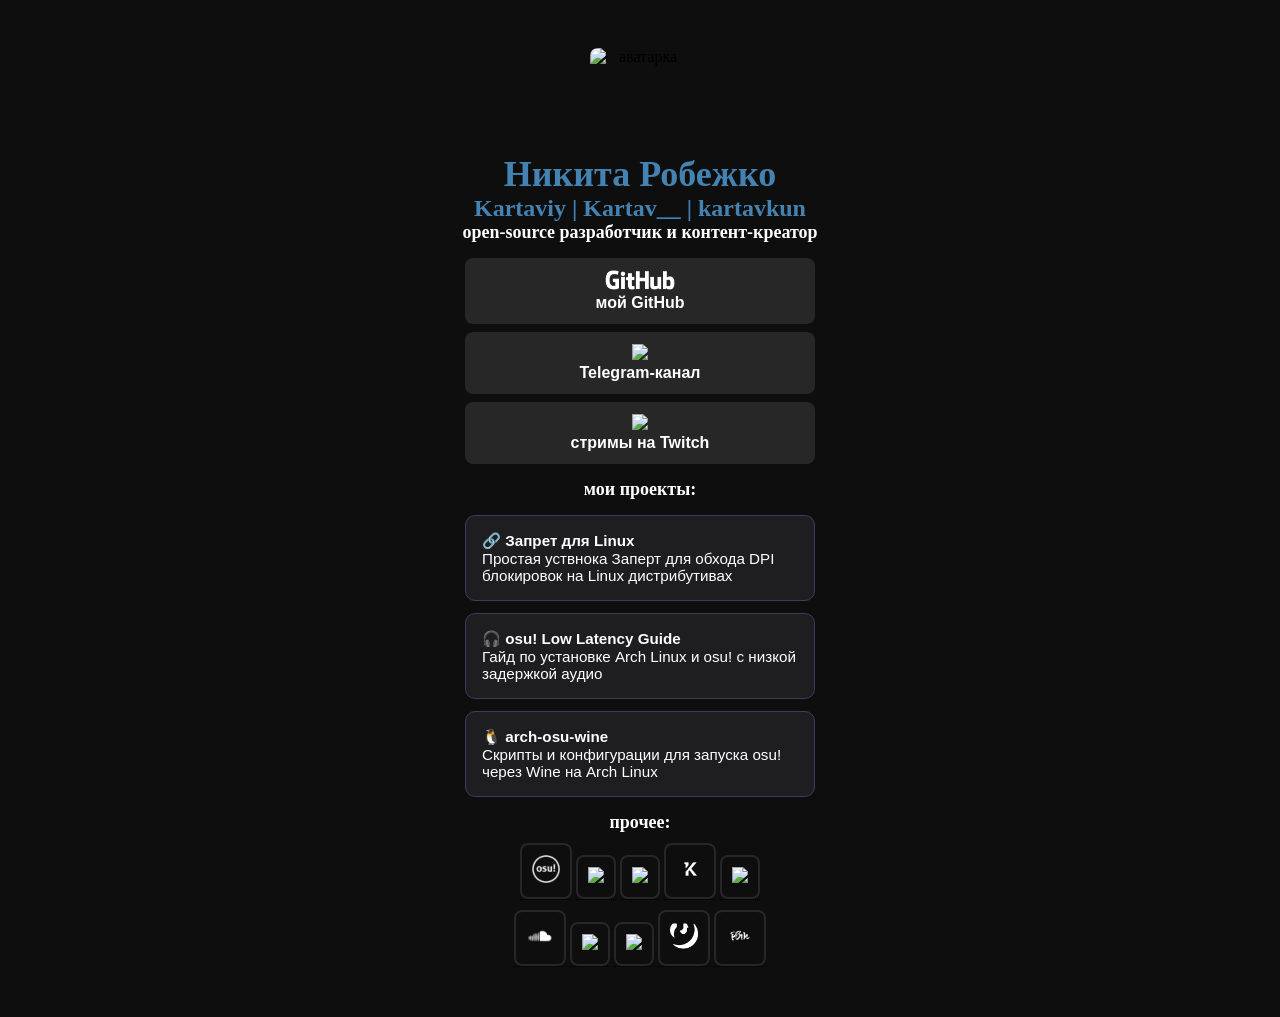
==== index.html @ b4f58d34 "remake site" ====
<!DOCTYPE html>
<html lang="ru">
<head>
  <meta charset="UTF-8">
  <meta name="viewport" content="width=device-width, initial-scale=1">
  <title>Kartaviy — open-source & content</title>
  <link rel="stylesheet" href="./assets/style.css">
  <link rel="stylesheet" href="./assets/colors.css">
  <meta name="description" content="Open-source проекты и активность Картавого">
  <meta property="og:title" content="Картавый — проекты и стримы">
  <meta property="og:description" content="GitHub, Twitch и Telegram — всё здесь">
  <meta name="twitter:card" content="summary">
  <meta name="twitter:title" content="Картавый — проекты и стримы">
  <meta name="twitter:description" content="GitHub, Twitch и Telegram — всё здесь">
  <meta name="twitter:creator" content="@kartav__">
  <meta name="twitter:image" content="https://kartavkun.me/assets/avatar.png">
  <script>
    window.addEventListener('DOMContentLoaded', () => {
      document.body.style.opacity = '1';
    });
  </script>
  <style>
    .project-card {
      display: block;
      background-color: #1e1e20;
      color: #ffffff;
      font-family: var(--font);
      text-align: left;
      margin-bottom: 12px;
      padding: 16px;
      text-decoration: none;
      font-size: 0.95rem;
      border-radius: 10px;
      border: 1px solid #3A3D5F;
      transition: all .25s ease-in-out;
    }

    .project-card:hover {
      background-color: #3A3D5F;
      border-color: #5a5c8e;
    }
  </style>
</head>
<body>
  <div id="body">
    <img id="Photo" src="./assets/avatar.png" alt="аватарка">
    <span id="Name">Никита Робежко</span>
    <span id="Aka">Kartaviy | Kartav__ | kartavkun</span>
    <span id="title">open-source разработчик и контент-креатор</span>

    <div id="linksbutton">
      <a class="links" href="https://github.com/kartavkun" target="_blank" style="border-radius: 8px;">
        <img src="./assets/logos/wordmarks/github.png" height="20"><br>мой GitHub
      </a>
      <a class="links" href="https://t.me/kartaviykun" target="_blank" style="border-radius: 8px;">
        <img src="./assets/logos/wordmarks/telegram.png" height="20"><br>Telegram-канал
      </a>
      <a class="links" href="https://twitch.tv/kartav__" target="_blank" style="border-radius: 8px;">
        <img src="./assets/logos/wordmarks/twitch.png" height="20"><br>стримы на Twitch
      </a>
    </div>

    <span id="title">мои проекты:</span>
    <div id="linksbutton">
      <a class="project-card" href="https://github.com/kartavkun/zapret-discord-youtube" target="_blank">
        <strong>🔗 Запрет для Linux</strong><br>
        Простая уствнока Заперт для обхода DPI блокировок на Linux дистрибутивах
      </a>
      <a class="project-card" href="https://github.com/kartavkun/osu-low-latency-guide" target="_blank">
        <strong>🎧 osu! Low Latency Guide</strong><br>
        Гайд по установке Arch Linux и osu! с низкой задержкой аудио
      </a>
      <a class="project-card" href="https://github.com/kartavkun/arch-osu-wine" target="_blank">
        <strong>🐧 arch-osu-wine</strong><br>
        Скрипты и конфигурации для запуска osu! через Wine на Arch Linux
      </a>
    </div>

    <span id="title">прочее:</span>
    <div class="socials">
      <div class="tooltip">
        <span class="tooltiptext">osu!</span>
        <a class="butt osu" href="https://osu.ppy.sh/users/15166598" target="_blank" style="border-radius: 8px;"><img src="./assets/logos/icons/osu.png" height="28"></a>
      </div>
      <div class="tooltip">
        <span class="tooltiptext">Steam</span>
        <a class="butt steam" href="https://steamcommunity.com/id/kartav__/" target="_blank" style="border-radius: 8px;"><img src="./assets/logos/icons/steam.png" height="28"></a>
      </div>
      <div class="tooltip">
        <span class="tooltiptext">Reddit</span>
        <a class="butt reddit" href="https://www.reddit.com/user/Kartaviy_05" target="_blank" style="border-radius: 8px;"><img src="./assets/logos/icons/reddit.png" height="28"></a>
      </div>
      <div class="tooltip">
        <span class="tooltiptext">Kwork</span>
        <a class="butt kwork" href="https://kwork.ru/user/kartav__" target="_blank" style="border-radius: 8px;"><img src="./assets/logos/icons/kwork.png" height="28"></a>
      </div>
      <div class="tooltip">
        <span class="tooltiptext">Личка</span>
        <a class="butt telegram" href="https://t.me/kartavbash" target="_blank" style="border-radius: 8px;"><img src="./assets/logos/icons/telegram.png" height="28"></a>
      </div>
    </div>
    <div class="socials">
      <div class="tooltip">
        <span class="tooltiptext">Soundcloud</span>
        <a class="butt soundcloud" href="https://soundcloud.com/kartav" target="_blank" style="border-radius: 8px;"><img src="./assets/logos/icons/soundcloud.png" height="28"></a>
      </div>
      <div class="tooltip">
        <span class="tooltiptext">Spotify</span>
        <a class="butt spotify" href="https://open.spotify.com/user/7nkixe2dqv6vtfyr0ygo4arw9?si=fd5a717aaac644c5" target="_blank" style="border-radius: 8px;"><img src="./assets/logos/icons/spotify.png" height="28"></a>
      </div>
      <div class="tooltip">
        <span class="tooltiptext">Last.fm</span>
        <a class="butt lastfm" href="https://www.last.fm/user/kartav__" target="_blank" style="border-radius: 8px;"><img src="./assets/logos/icons/lastfm.png" height="28"></a>
      </div>
      <div class="tooltip">
        <span class="tooltiptext">Genius</span>
        <a class="butt genius" href="https://genius.com/kartavkun" target="_blank" style="border-radius: 8px;"><img src="./assets/logos/icons/genius.png" height="28"></a>
      </div>
      <div class="tooltip">
        <span class="tooltiptext">РЗТ</span>
        <a class="butt rzt" href="https://risazatvorchestvo.com/user/42582" target="_blank" style="border-radius: 8px;"><img src="./assets/logos/icons/rzt.png" height="28"></a>
      </div>
    </div>
  </div>
</body>
</html>
---- assets/style.css ----
/* Style Settings */

@import url('https://fonts.googleapis.com/css?family=Product%20Sans:400,700&display=swap');
:root {
    --font: 'Prodcut Sans', 'Product Sans', sans-serif;
}

body {
    background: #0e0e0f;
    opacity:0;
    transition:.25s;
}

@media only screen and (min-width: 600px) {
#body {
    max-width: 650px;
    margin: 0 auto;
    padding: 2rem 1rem;
    text-align: center;
}
}
.theme-light {
    --color-main: #272727;
    --color-hover: #3A3D5F;
    --color-text: #fff;
 }

#Photo {
    width: 100px;
    height: 100px;
    display: block;
    margin: 8px auto 13px;
    border-radius: 8px;
    margin-bottom: 5px;
}

#Name {
    color: #4483B1;
    font-size: 36px;
    font-weight: 700;
    display: block;
    font-family: 'Product Sans';
    width: 100%;
    text-align: center;
}

#Aka {
    color: #4483B1;
    font-size: 24px;
    font-weight: 700;
    display: block;
    font-family: 'Product Sans';
    width: 100%;
    text-align: center;
}

#title {
    color: #fff;
    font-size: 18px;
    font-weight: 700;
    display: block;
    font-family: 'Product Sans';
    width: 100%;
    text-align: center;
  /* max-width: 450px; */
  /* width: 100%; /* важно */ */
  /* margin: 5px auto 0; */
  /* text-align: center; */
  /* font-family: 'Product Sans'; */
  /* font-size: 18px; */
  /* color: #fff; */
}

#linksbutton {
    max-width: 350px;
    width: auto;
    display: block;
    margin: 15px auto 15px auto;
}

.links {
    display: block;
    background-color: #272727;
    /* background-color: rgba(255, 255, 255, 0.0 ); */
    color: #ffffff;
    font-family: var(--font);
    text-align: center;
    margin-bottom: 8px;
    padding: 10px;
    text-decoration: none;
    font-size: 1rem;
    font-weight: bold;
    transition: all .25s cubic-bezier(.08, .59, .29, .99);
    border: solid #272727 2px;
}

.links:hover {
    background-color: #3A3D5F;
    border: solid #3A3D5F 2px;
}


.socials {
    width: auto;
    text-align: center;
    margin: 10px auto;
  }

.butt {
    display: inline-block;
    background-color: rgba(255, 255, 255, 0.0 );
    /* margin-bottom: 5px; */
    padding: 10px;
    text-decoration: none;
    font-size: 13px;
    font-weight: bold;
    transition: all .25s cubic-bezier(.08, .59, .29, .99);
    border: solid #272727 2px;
}

.butt:hover {
    background-color: #3A3D5F;
    border: solid #3A3D5F 2px;
}

.footervalue {
    text-align: center;
    font-size: 1.3rem;
    margin-top: 10px;
}

.footervalue a {
    text-decoration:none;
}

#footertext {
    color: #272727;
    font-size: 12px;
    font-weight: 300;
    line-height: 1.25;
    display: block;
    font-family: var(--font);
    width: 100%;
    margin-top: 20px;
    text-align: center;
    text-decoration: none;
}

.tooltip {
	position: relative;
	display: inline-block;
	border-bottom: 1px dotted black;
  }
  
  .tooltip .tooltiptext {
	font-family: var(--font);
	font-weight: 500;
	font-size: 12pt;
	visibility: hidden;
	width: 90px;
	background-color: #555;
	color: #fff;
	text-align: center;
	border-radius: 6px;
	padding: 5px 0;
	position: absolute;
	z-index: 1;
	bottom: 115%;
	left: 50%;
	margin-left: -45px;
	opacity: 0;
	transition: opacity 0.15s;
  }
  
  .tooltip .tooltiptext::after {
	content: "";
	position: absolute;
	top: 100%;
	left: 50%;
	margin-left: -5px;
	border-width: 5px;
	border-style: solid;
	border-color: #555 transparent transparent transparent;
    transition: opacity 0.15s;
  }
  
  .tooltip:hover .tooltiptext {
	visibility: visible;
	opacity: 1;
	transition: opacity 0.15s;
  }


#c {
    color: #494949;
    font-size: 14px;
    font-weight: 600;
    line-height: 1.25;
    display: block;
    font-family: var(--font);
    max-width: 450px;
    /* width: 100%; */
    margin-top: 5px;
    text-align: center;
    text-decoration: none;
}

.menu {
    width: auto;
    text-align: center;
    margin: 7px auto 20px auto;
  }

.menubutt {
    display: inline-block;
    background-color: rgba(255, 255, 255, 0.0 );
    /* margin-bottom: 10px; */
    padding: 6px 15px;
    transition: all .25s cubic-bezier(.08, .59, .29, .99);
    /* border: solid #272727 2px;    */
    color: #ffffff;
    font-family: var(--font);
    text-align: center;
    text-decoration: none;
    font-size: 1rem;
    font-weight: bold;
}

.playlist {
    display: inline-block;
    background-color: rgba(255, 255, 255, 0.0 );
    margin-bottom: 10px;
    padding: 0px;
    text-decoration: none;
    font-size: 13px;
    font-weight: bold;
    transition: all .25s cubic-bezier(.08, .59, .29, .99);
    border: solid #272727 2px;
}

.backbutt {
    display: inline-block;
    width: 20px;
    background-color: rgba(255, 255, 255, 0.0 );
    /* margin-bottom: 10px; */
    padding: 6px 15px;
    transition: all .25s cubic-bezier(.08, .59, .29, .99);
    /* border: solid #272727 2px;    */
    color: #ffffff;
    font-family: var(--font);
    text-align: center;
    text-decoration: none;
    font-size: 1rem;
    font-weight: bold;
}

.project-card {
    display: block;
    background-color: #1e1e20;
    color: #ffffff;
    font-family: var(--font);
    text-align: left;
    margin-bottom: 12px;
    padding: 16px;
    text-decoration: none;
    font-size: 0.95rem;
    border-radius: 10px;
    border: 1px solid #3A3D5F;
    transition: all .25s ease-in-out;
}

.project-card:hover {
    background-color: #3A3D5F;
    border-color: #5a5c8e;
}
---- assets/colors.css ----
/* osu! */
.osu:hover {
    background-color: #ff66aa;
    border: solid #ff66aa 2px;
}

/* Steam */
.steam:hover {
    background-color: #241f21;
    border: solid #241f21 2px;
}

/* Telegram */
.telega:hover {
    background-color: #23aaea;
    border: solid #23aaea 2px;
}

/* Last.fm */
.lastfm:hover {
    background-color: #d60801;
    border: solid #d60801 2px;
}

/* Genius */
.genius:hover {
    background-color: #e6d94b;
    border: solid #e6d94b 2px;
    color: #000000;
}

/* Spotify */
.spotify:hover {
    background-color: #1DB954;
    border: solid #1DB954 2px;
}

/* Reddit */
.reddit:hover {
    background-color: #ff4500;
    border: solid #ff4500 2px;
}

/* Kwork */
.kwork:hover {
    background-color: #ffa308;
    border: solid #ffa308 2px;
}

/* SoundCloud */
.soundcloud:hover {
    background-color: #ff7700;
    border: solid #ff7700 2px;
}

/* РЗТ (Риса за творчество) */
.rzt:hover {
    background-color: #000000;
    border: solid #000000 2px;
    color: #ffffff;
}
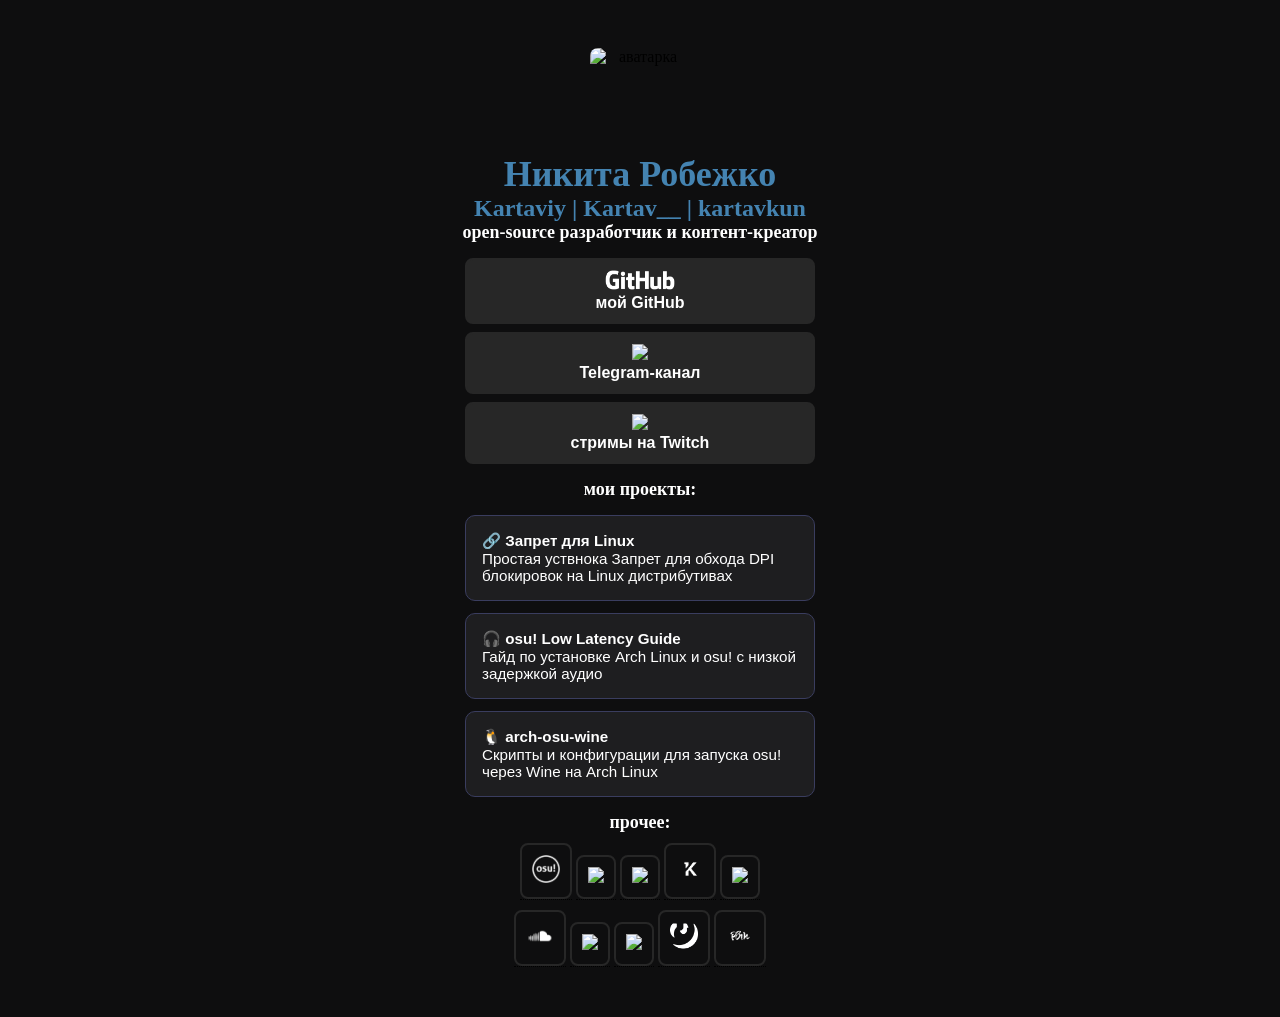
==== commit 6e7ee541: "пофиксил орфографическую ошибку (да, всего лишь)" ====
--- a/index.html
+++ b/index.html
@@ -64,7 +64,7 @@
     <div id="linksbutton">
       <a class="project-card" href="https://github.com/kartavkun/zapret-discord-youtube" target="_blank">
         <strong>🔗 Запрет для Linux</strong><br>
-        Простая уствнока Заперт для обхода DPI блокировок на Linux дистрибутивах
+        Простая уствнока Запрет для обхода DPI блокировок на Linux дистрибутивах
       </a>
       <a class="project-card" href="https://github.com/kartavkun/osu-low-latency-guide" target="_blank">
         <strong>🎧 osu! Low Latency Guide</strong><br>
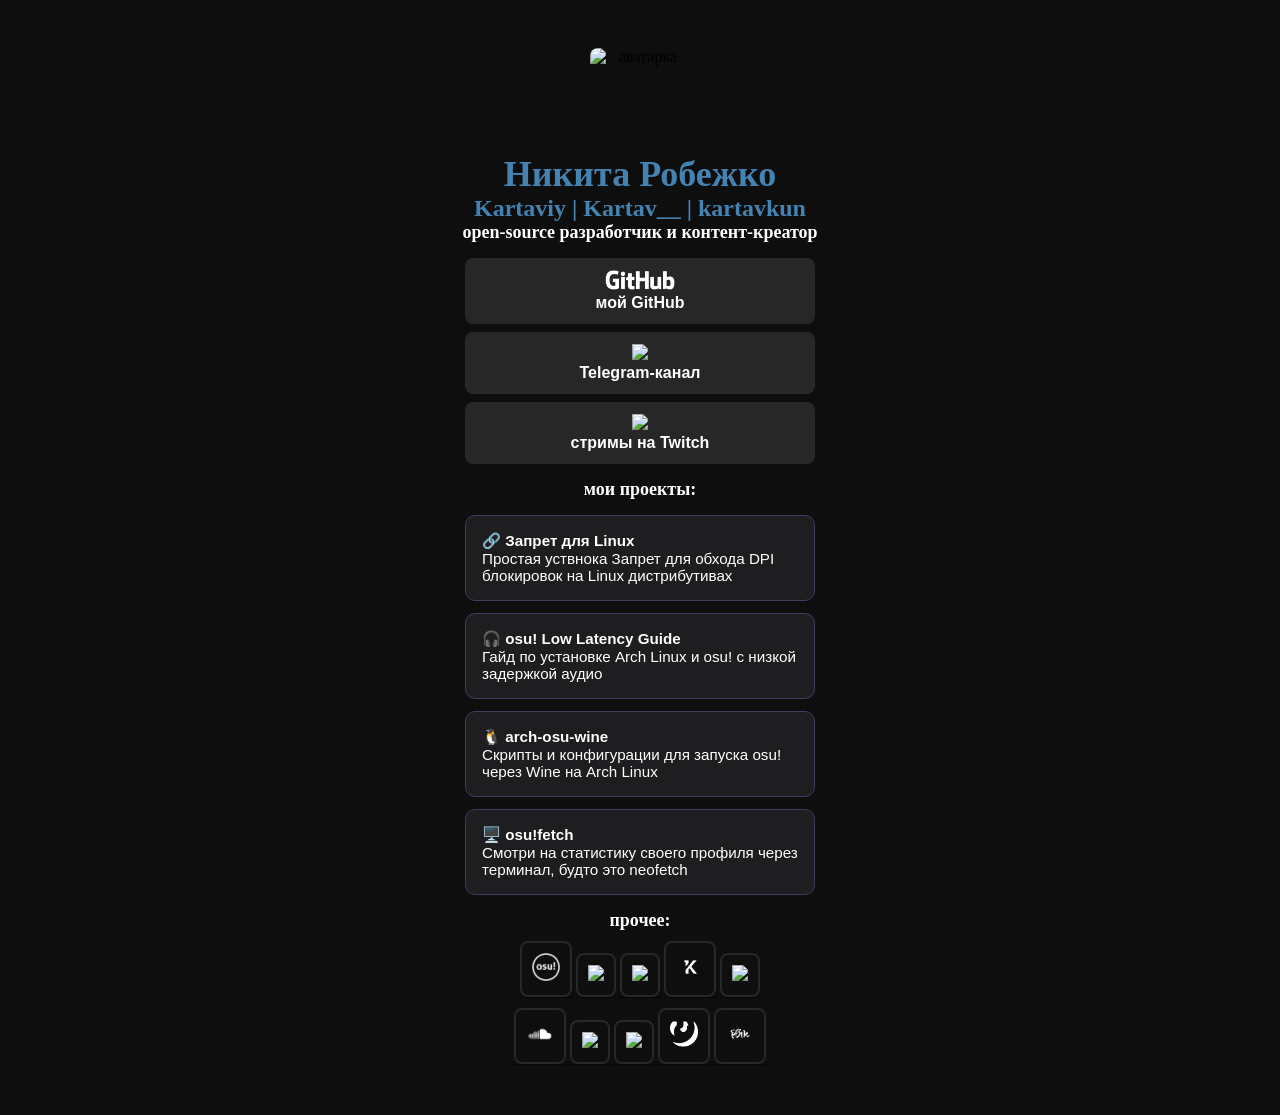
==== commit 948fd87d: "Update index.html" ====
--- a/index.html
+++ b/index.html
@@ -74,6 +74,10 @@
         <strong>🐧 arch-osu-wine</strong><br>
         Скрипты и конфигурации для запуска osu! через Wine на Arch Linux
       </a>
+      <a class="project-card" href="https://github.com/kartavkun/osufetch" target="_blank">
+        <strong>🖥️ osu!fetch</strong><br>
+        Смотри на статистику своего профиля через терминал, будто это neofetch
+      </a>
     </div>
 
     <span id="title">прочее:</span>
@@ -95,8 +99,8 @@
         <a class="butt kwork" href="https://kwork.ru/user/kartav__" target="_blank" style="border-radius: 8px;"><img src="./assets/logos/icons/kwork.png" height="28"></a>
       </div>
       <div class="tooltip">
-        <span class="tooltiptext">Личка</span>
-        <a class="butt telegram" href="https://t.me/kartavbash" target="_blank" style="border-radius: 8px;"><img src="./assets/logos/icons/telegram.png" height="28"></a>
+        <span class="tooltiptext">Twitter</span>
+        <a class="butt twitter" href="https://twitter.com/kartav__" target="_blank" style="border-radius: 8px;"><img src="./assets/logos/icons/twitter.png" height="28"></a>
       </div>
     </div>
     <div class="socials">
--- a/assets/colors.css
+++ b/assets/colors.css
@@ -10,10 +10,10 @@
     border: solid #241f21 2px;
 }
 
-/* Telegram */
-.telega:hover {
-    background-color: #23aaea;
-    border: solid #23aaea 2px;
+/* Twitter */
+.twitter:hover {
+    background-color: #00acee;
+    border: solid #00acee 2px;
 }
 
 /* Last.fm */
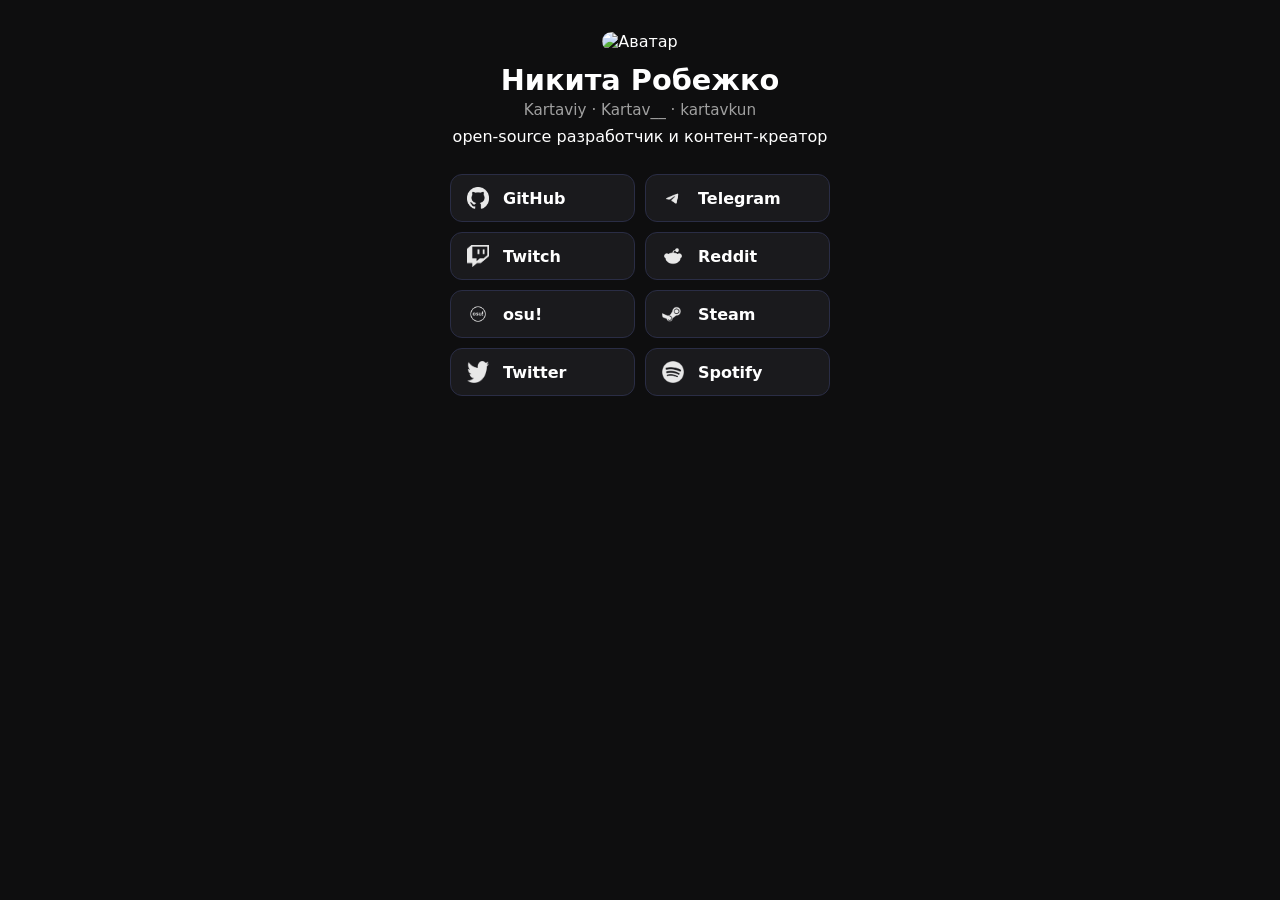
==== commit e6eb3714: "new site sooon" ====
--- a/index.html
+++ b/index.html
@@ -1,130 +1,70 @@
 <!DOCTYPE html>
 <html lang="ru">
 <head>
-  <meta charset="UTF-8">
-  <meta name="viewport" content="width=device-width, initial-scale=1">
-  <title>Kartaviy — open-source & content</title>
-  <link rel="stylesheet" href="./assets/style.css">
-  <link rel="stylesheet" href="./assets/colors.css">
-  <meta name="description" content="Open-source проекты и активность Картавого">
-  <meta property="og:title" content="Картавый — проекты и стримы">
-  <meta property="og:description" content="GitHub, Twitch и Telegram — всё здесь">
-  <meta name="twitter:card" content="summary">
-  <meta name="twitter:title" content="Картавый — проекты и стримы">
-  <meta name="twitter:description" content="GitHub, Twitch и Telegram — всё здесь">
-  <meta name="twitter:creator" content="@kartav__">
-  <meta name="twitter:image" content="https://kartavkun.me/assets/avatar.png">
-  <script>
-    window.addEventListener('DOMContentLoaded', () => {
-      document.body.style.opacity = '1';
-    });
-  </script>
-  <style>
-    .project-card {
-      display: block;
-      background-color: #1e1e20;
-      color: #ffffff;
-      font-family: var(--font);
-      text-align: left;
-      margin-bottom: 12px;
-      padding: 16px;
-      text-decoration: none;
-      font-size: 0.95rem;
-      border-radius: 10px;
-      border: 1px solid #3A3D5F;
-      transition: all .25s ease-in-out;
-    }
+  <meta charset="UTF-8" />
+  <meta name="viewport" content="width=device-width, initial-scale=1" />
 
-    .project-card:hover {
-      background-color: #3A3D5F;
-      border-color: #5a5c8e;
-    }
-  </style>
+  <title>Kartaviy</title>
+  <meta name="description" content="open-source разработчик и контент-креатор" />
+
+  <link rel="stylesheet" href="./assets/style.css" />
+  <link rel="stylesheet" href="./assets/colors.css" />
+
+  <meta property="og:title" content="Kartaviy" />
+  <meta property="og:description" content="open-source разработчик и контент-креатор" />
+  <meta property="og:type" content="website" />
 </head>
+
 <body>
-  <div id="body">
-    <img id="Photo" src="./assets/avatar.png" alt="аватарка">
-    <span id="Name">Никита Робежко</span>
-    <span id="Aka">Kartaviy | Kartav__ | kartavkun</span>
-    <span id="title">open-source разработчик и контент-креатор</span>
+  <main class="container">
+    <header class="profile">
+      <img class="avatar" src="./assets/avatar.png" alt="Аватар" />
+      <h1 class="name">Никита Робежко</h1>
+      <p class="aka">Kartaviy · Kartav__ · kartavkun</p>
+      <p class="subtitle">open-source разработчик и контент-креатор</p>
+    </header>
 
-    <div id="linksbutton">
-      <a class="links" href="https://github.com/kartavkun" target="_blank" style="border-radius: 8px;">
-        <img src="./assets/logos/wordmarks/github.png" height="20"><br>мой GitHub
+    <section class="links">
+      <a class="link github" href="https://github.com/kartavkun" target="_blank">
+        <img src="./assets/logos/github.png" alt="" />
+        <span>GitHub</span>
       </a>
-      <a class="links" href="https://t.me/kartaviykun" target="_blank" style="border-radius: 8px;">
-        <img src="./assets/logos/wordmarks/telegram.png" height="20"><br>Telegram-канал
+
+      <a class="link telegram" href="https://t.me/kartaviykun" target="_blank">
+        <img src="./assets/logos/telegram.png" alt="" />
+        <span>Telegram</span>
       </a>
-      <a class="links" href="https://twitch.tv/kartav__" target="_blank" style="border-radius: 8px;">
-        <img src="./assets/logos/wordmarks/twitch.png" height="20"><br>стримы на Twitch
+
+      <a class="link twitch" href="https://twitch.tv/kartav__" target="_blank">
+        <img src="./assets/logos/twitch.png" alt="" />
+        <span>Twitch</span>
       </a>
-    </div>
 
-    <span id="title">мои проекты:</span>
-    <div id="linksbutton">
-      <a class="project-card" href="https://github.com/kartavkun/zapret-discord-youtube" target="_blank">
-        <strong>🔗 Запрет для Linux</strong><br>
-        Простая уствнока Запрет для обхода DPI блокировок на Linux дистрибутивах
+      <a class="link reddit" href="https://reddit.com/u/Kartaviy_05" target="_blank">
+        <img src="./assets/logos/reddit.png" alt="" />
+        <span>Reddit</span>
       </a>
-      <a class="project-card" href="https://github.com/kartavkun/osu-low-latency-guide" target="_blank">
-        <strong>🎧 osu! Low Latency Guide</strong><br>
-        Гайд по установке Arch Linux и osu! с низкой задержкой аудио
+
+      <a class="link osu" href="https://osu.ppy.sh/users/15166598" target="_blank">
+        <img src="./assets/logos/osu!.png" alt="" />
+        <span>osu!</span>
       </a>
-      <a class="project-card" href="https://github.com/kartavkun/arch-osu-wine" target="_blank">
-        <strong>🐧 arch-osu-wine</strong><br>
-        Скрипты и конфигурации для запуска osu! через Wine на Arch Linux
+
+      <a class="link steam" href="https://steamcommunity.com/id/kartav__/" target="_blank">
+        <img src="./assets/logos/steam.png" alt="" />
+        <span>Steam</span>
       </a>
-      <a class="project-card" href="https://github.com/kartavkun/osufetch" target="_blank">
-        <strong>🖥️ osu!fetch</strong><br>
-        Смотри на статистику своего профиля через терминал, будто это neofetch
+
+      <a class="link twitter" href="https://twitter.com/kartav__" target="_blank">
+        <img src="./assets/logos/twitter.png" alt="" />
+        <span>Twitter</span>
       </a>
-    </div>
 
-    <span id="title">прочее:</span>
-    <div class="socials">
-      <div class="tooltip">
-        <span class="tooltiptext">osu!</span>
-        <a class="butt osu" href="https://osu.ppy.sh/users/15166598" target="_blank" style="border-radius: 8px;"><img src="./assets/logos/icons/osu.png" height="28"></a>
-      </div>
-      <div class="tooltip">
-        <span class="tooltiptext">Steam</span>
-        <a class="butt steam" href="https://steamcommunity.com/id/kartav__/" target="_blank" style="border-radius: 8px;"><img src="./assets/logos/icons/steam.png" height="28"></a>
-      </div>
-      <div class="tooltip">
-        <span class="tooltiptext">Reddit</span>
-        <a class="butt reddit" href="https://www.reddit.com/user/Kartaviy_05" target="_blank" style="border-radius: 8px;"><img src="./assets/logos/icons/reddit.png" height="28"></a>
-      </div>
-      <div class="tooltip">
-        <span class="tooltiptext">Kwork</span>
-        <a class="butt kwork" href="https://kwork.ru/user/kartav__" target="_blank" style="border-radius: 8px;"><img src="./assets/logos/icons/kwork.png" height="28"></a>
-      </div>
-      <div class="tooltip">
-        <span class="tooltiptext">Twitter</span>
-        <a class="butt twitter" href="https://twitter.com/kartav__" target="_blank" style="border-radius: 8px;"><img src="./assets/logos/icons/twitter.png" height="28"></a>
-      </div>
-    </div>
-    <div class="socials">
-      <div class="tooltip">
-        <span class="tooltiptext">Soundcloud</span>
-        <a class="butt soundcloud" href="https://soundcloud.com/kartav" target="_blank" style="border-radius: 8px;"><img src="./assets/logos/icons/soundcloud.png" height="28"></a>
-      </div>
-      <div class="tooltip">
-        <span class="tooltiptext">Spotify</span>
-        <a class="butt spotify" href="https://open.spotify.com/user/7nkixe2dqv6vtfyr0ygo4arw9?si=fd5a717aaac644c5" target="_blank" style="border-radius: 8px;"><img src="./assets/logos/icons/spotify.png" height="28"></a>
-      </div>
-      <div class="tooltip">
-        <span class="tooltiptext">Last.fm</span>
-        <a class="butt lastfm" href="https://www.last.fm/user/kartav__" target="_blank" style="border-radius: 8px;"><img src="./assets/logos/icons/lastfm.png" height="28"></a>
-      </div>
-      <div class="tooltip">
-        <span class="tooltiptext">Genius</span>
-        <a class="butt genius" href="https://genius.com/kartavkun" target="_blank" style="border-radius: 8px;"><img src="./assets/logos/icons/genius.png" height="28"></a>
-      </div>
-      <div class="tooltip">
-        <span class="tooltiptext">РЗТ</span>
-        <a class="butt rzt" href="https://risazatvorchestvo.com/user/42582" target="_blank" style="border-radius: 8px;"><img src="./assets/logos/icons/rzt.png" height="28"></a>
-      </div>
-    </div>
-  </div>
+      <a class="link spotify" href="https://open.spotify.com/user/7nkixe2dqv6vtfyr0ygo4arw9" target="_blank">
+        <img src="./assets/logos/spotify.png" alt="" />
+        <span>Spotify</span>
+      </a>
+    </section>
+  </main>
 </body>
 </html>
--- a/assets/style.css
+++ b/assets/style.css
@@ -1,275 +1,99 @@
-/* Style Settings */
+:root {
+  --bg: #0e0e0f;
+  --card: #1a1a1d;
+  --border: #2a2d45;
+  --text: #ffffff;
+  --muted: #a0a0a0;
 
-@import url('https://fonts.googleapis.com/css?family=Product%20Sans:400,700&display=swap');
-:root {
-    --font: 'Prodcut Sans', 'Product Sans', sans-serif;
+  --radius: 12px;
+  --transition: 0.2s ease;
+}
+
+* {
+  box-sizing: border-box;
 }
 
 body {
-    background: #0e0e0f;
-    opacity:0;
-    transition:.25s;
+  margin: 0;
+  background: var(--bg);
+  color: var(--text);
+  font-family: -apple-system, BlinkMacSystemFont, "SF Pro Text",
+               "Inter", "Segoe UI", system-ui, sans-serif;
 }
 
-@media only screen and (min-width: 600px) {
-#body {
-    max-width: 650px;
-    margin: 0 auto;
-    padding: 2rem 1rem;
-    text-align: center;
-}
-}
-.theme-light {
-    --color-main: #272727;
-    --color-hover: #3A3D5F;
-    --color-text: #fff;
- }
-
-#Photo {
-    width: 100px;
-    height: 100px;
-    display: block;
-    margin: 8px auto 13px;
-    border-radius: 8px;
-    margin-bottom: 5px;
+.container {
+  max-width: 420px;
+  padding: 32px 20px;
+  margin: 0 auto;
 }
 
-#Name {
-    color: #4483B1;
-    font-size: 36px;
-    font-weight: 700;
-    display: block;
-    font-family: 'Product Sans';
-    width: 100%;
-    text-align: center;
+/* ===== PROFILE ===== */
+
+.profile {
+  text-align: center;
+  margin-bottom: 28px;
 }
 
-#Aka {
-    color: #4483B1;
-    font-size: 24px;
-    font-weight: 700;
-    display: block;
-    font-family: 'Product Sans';
-    width: 100%;
-    text-align: center;
+.avatar {
+  width: 96px;
+  height: 96px;
+  border-radius: 12px;
+  margin-bottom: 12px;
 }
 
-#title {
-    color: #fff;
-    font-size: 18px;
-    font-weight: 700;
-    display: block;
-    font-family: 'Product Sans';
-    width: 100%;
-    text-align: center;
-  /* max-width: 450px; */
-  /* width: 100%; /* важно */ */
-  /* margin: 5px auto 0; */
-  /* text-align: center; */
-  /* font-family: 'Product Sans'; */
-  /* font-size: 18px; */
-  /* color: #fff; */
+.name {
+  font-size: 1.8rem;
+  margin: 0;
 }
 
-#linksbutton {
-    max-width: 350px;
-    width: auto;
-    display: block;
-    margin: 15px auto 15px auto;
+.aka {
+  margin: 4px 0;
+  font-size: 0.95rem;
+  color: var(--muted);
 }
 
-.links {
-    display: block;
-    background-color: #272727;
-    /* background-color: rgba(255, 255, 255, 0.0 ); */
-    color: #ffffff;
-    font-family: var(--font);
-    text-align: center;
-    margin-bottom: 8px;
-    padding: 10px;
-    text-decoration: none;
-    font-size: 1rem;
-    font-weight: bold;
-    transition: all .25s cubic-bezier(.08, .59, .29, .99);
-    border: solid #272727 2px;
+.subtitle {
+  margin-top: 8px;
+  font-size: 1rem;
+  font-weight: 500;
 }
 
-.links:hover {
-    background-color: #3A3D5F;
-    border: solid #3A3D5F 2px;
+/* ===== LINKS ===== */
+
+.links {
+	width: 100%;
+  display: grid;
+  grid-template-columns: repeat(2, minmax(0, 1fr));
+  gap: 10px;
 }
 
+.link {
+	width: 100%;
+  display: flex;
+  align-items: center;
+  gap: 14px;
 
-.socials {
-    width: auto;
-    text-align: center;
-    margin: 10px auto;
-  }
+  padding: 12px 16px;
+  background: var(--card);
+  border: 1px solid var(--border);
+  border-radius: var(--radius);
 
-.butt {
-    display: inline-block;
-    background-color: rgba(255, 255, 255, 0.0 );
-    /* margin-bottom: 5px; */
-    padding: 10px;
-    text-decoration: none;
-    font-size: 13px;
-    font-weight: bold;
-    transition: all .25s cubic-bezier(.08, .59, .29, .99);
-    border: solid #272727 2px;
+  color: var(--text);
+  text-decoration: none;
+  font-weight: 600;
+
+  transition: border-color var(--transition),
+              background-color var(--transition),
+              transform var(--transition);
 }
 
-.butt:hover {
-    background-color: #3A3D5F;
-    border: solid #3A3D5F 2px;
+.link img {
+  width: 22px;
+  height: 22px;
+  opacity: 0.9;
 }
 
-.footervalue {
-    text-align: center;
-    font-size: 1.3rem;
-    margin-top: 10px;
+.link:hover {
+  background-color: #202025;
+  transform: translateY(-1px);
 }
-
-.footervalue a {
-    text-decoration:none;
-}
-
-#footertext {
-    color: #272727;
-    font-size: 12px;
-    font-weight: 300;
-    line-height: 1.25;
-    display: block;
-    font-family: var(--font);
-    width: 100%;
-    margin-top: 20px;
-    text-align: center;
-    text-decoration: none;
-}
-
-.tooltip {
-	position: relative;
-	display: inline-block;
-	border-bottom: 1px dotted black;
-  }
-  
-  .tooltip .tooltiptext {
-	font-family: var(--font);
-	font-weight: 500;
-	font-size: 12pt;
-	visibility: hidden;
-	width: 90px;
-	background-color: #555;
-	color: #fff;
-	text-align: center;
-	border-radius: 6px;
-	padding: 5px 0;
-	position: absolute;
-	z-index: 1;
-	bottom: 115%;
-	left: 50%;
-	margin-left: -45px;
-	opacity: 0;
-	transition: opacity 0.15s;
-  }
-  
-  .tooltip .tooltiptext::after {
-	content: "";
-	position: absolute;
-	top: 100%;
-	left: 50%;
-	margin-left: -5px;
-	border-width: 5px;
-	border-style: solid;
-	border-color: #555 transparent transparent transparent;
-    transition: opacity 0.15s;
-  }
-  
-  .tooltip:hover .tooltiptext {
-	visibility: visible;
-	opacity: 1;
-	transition: opacity 0.15s;
-  }
-
-
-#c {
-    color: #494949;
-    font-size: 14px;
-    font-weight: 600;
-    line-height: 1.25;
-    display: block;
-    font-family: var(--font);
-    max-width: 450px;
-    /* width: 100%; */
-    margin-top: 5px;
-    text-align: center;
-    text-decoration: none;
-}
-
-.menu {
-    width: auto;
-    text-align: center;
-    margin: 7px auto 20px auto;
-  }
-
-.menubutt {
-    display: inline-block;
-    background-color: rgba(255, 255, 255, 0.0 );
-    /* margin-bottom: 10px; */
-    padding: 6px 15px;
-    transition: all .25s cubic-bezier(.08, .59, .29, .99);
-    /* border: solid #272727 2px;    */
-    color: #ffffff;
-    font-family: var(--font);
-    text-align: center;
-    text-decoration: none;
-    font-size: 1rem;
-    font-weight: bold;
-}
-
-.playlist {
-    display: inline-block;
-    background-color: rgba(255, 255, 255, 0.0 );
-    margin-bottom: 10px;
-    padding: 0px;
-    text-decoration: none;
-    font-size: 13px;
-    font-weight: bold;
-    transition: all .25s cubic-bezier(.08, .59, .29, .99);
-    border: solid #272727 2px;
-}
-
-.backbutt {
-    display: inline-block;
-    width: 20px;
-    background-color: rgba(255, 255, 255, 0.0 );
-    /* margin-bottom: 10px; */
-    padding: 6px 15px;
-    transition: all .25s cubic-bezier(.08, .59, .29, .99);
-    /* border: solid #272727 2px;    */
-    color: #ffffff;
-    font-family: var(--font);
-    text-align: center;
-    text-decoration: none;
-    font-size: 1rem;
-    font-weight: bold;
-}
-
-.project-card {
-    display: block;
-    background-color: #1e1e20;
-    color: #ffffff;
-    font-family: var(--font);
-    text-align: left;
-    margin-bottom: 12px;
-    padding: 16px;
-    text-decoration: none;
-    font-size: 0.95rem;
-    border-radius: 10px;
-    border: 1px solid #3A3D5F;
-    transition: all .25s ease-in-out;
-}
-
-.project-card:hover {
-    background-color: #3A3D5F;
-    border-color: #5a5c8e;
-}
--- a/assets/colors.css
+++ b/assets/colors.css
@@ -1,61 +1,31 @@
-/* osu! */
-.osu:hover {
-    background-color: #ff66aa;
-    border: solid #ff66aa 2px;
+.github:hover {
+  border-color: #6e7681;
 }
 
-/* Steam */
-.steam:hover {
-    background-color: #241f21;
-    border: solid #241f21 2px;
+.telegram:hover {
+  border-color: #2aabee;
 }
 
-/* Twitter */
-.twitter:hover {
-    background-color: #00acee;
-    border: solid #00acee 2px;
+.twitch:hover {
+  border-color: #9146ff;
 }
 
-/* Last.fm */
-.lastfm:hover {
-    background-color: #d60801;
-    border: solid #d60801 2px;
+.reddit:hover {
+  border-color: #ff4500;
 }
 
-/* Genius */
-.genius:hover {
-    background-color: #e6d94b;
-    border: solid #e6d94b 2px;
-    color: #000000;
+.osu:hover {
+  border-color: #ff66aa;
 }
 
-/* Spotify */
-.spotify:hover {
-    background-color: #1DB954;
-    border: solid #1DB954 2px;
+.steam:hover {
+  border-color: #5c6b7a;
 }
 
-/* Reddit */
-.reddit:hover {
-    background-color: #ff4500;
-    border: solid #ff4500 2px;
+.twitter:hover {
+  border-color: #1da1f2;
 }
 
-/* Kwork */
-.kwork:hover {
-    background-color: #ffa308;
-    border: solid #ffa308 2px;
+.spotify:hover {
+  border-color: #1db954;
 }
-
-/* SoundCloud */
-.soundcloud:hover {
-    background-color: #ff7700;
-    border: solid #ff7700 2px;
-}
-
-/* РЗТ (Риса за творчество) */
-.rzt:hover {
-    background-color: #000000;
-    border: solid #000000 2px;
-    color: #ffffff;
-}
